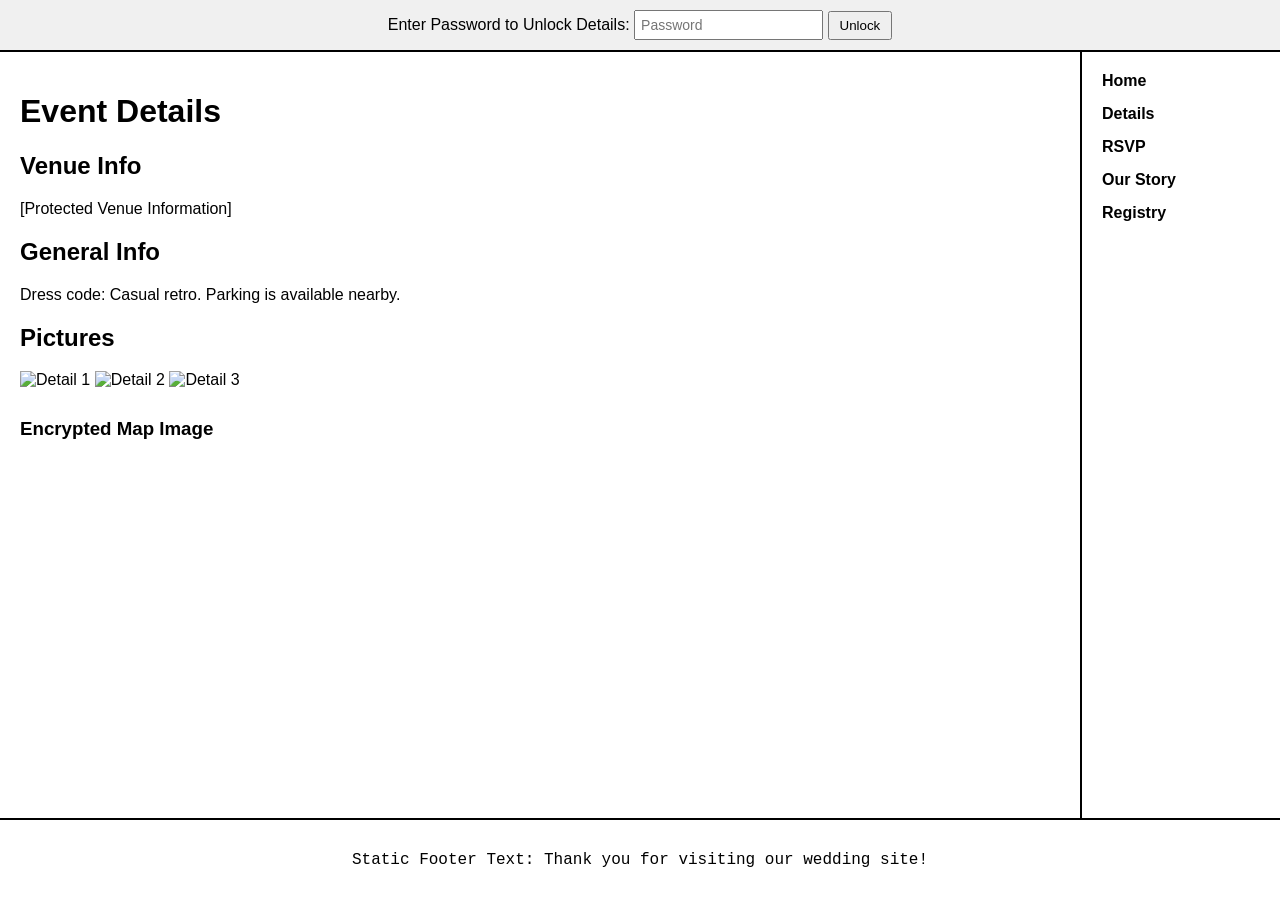
==== details.html @ a6b9a5ac "Add wedding details HTML page" ====
<!DOCTYPE html>
<html lang="en">
<head>
  <meta charset="UTF-8">
  <title>Wedding - Details</title>
  <link rel="stylesheet" href="style.css">
</head>
<body>

  <div id="pass-bar">
    <label for="site-password">Enter Password to Unlock Details: </label>
    <input type="password" id="site-password" placeholder="Password">
    <button onclick="unlockPage()">Unlock</button>
    <span id="pass-status"></span>
  </div>

  <div class="container">
    <main class="main-content">
      <h1 class="font-header">Event Details</h1>

      <!-- Encrypted Venue Section -->
      <section>
        <h2>Venue Info</h2>
        <!-- DUMMY TEXT: Paste encrypted venue JSON string here -->
        <p data-encrypted='{"iv":"DUMMY_IV_HERE","data":"DUMMY_DATA_HERE"}'>[Protected Venue Information]</p>
      </section>

      <!-- Unencrypted Section -->
      <section>
        <h2>General Info</h2>
        <p>Dress code: Casual retro. Parking is available nearby.</p>
      </section>

      <h2>Pictures</h2>
      <!-- 3 Unencrypted Pictures -->
      <img src="detail1.jpg" alt="Detail 1">
      <img src="detail2.jpg" alt="Detail 2">
      <img src="detail3.jpg" alt="Detail 3">

      <!-- 1 Encrypted Picture (Requires Base64 Encrypted String) -->
      <h3>Encrypted Map Image</h3>
      <!-- DUMMY TEXT: Replace JSON payload with output from encrypt-tool.html for Base64 image -->
      <img data-encrypted-img='{"iv":"DUMMY_IV_HERE","data":"DUMMY_DATA_HERE"}' src="[data-uri]" alt="Encrypted Venue Map">
    </main>

    <nav class="sidebar">
      <ul>
        <li><a href="index.html">Home</a></li>
        <li><a href="details.html">Details</a></li>
        <li><a href="rsvp.html">RSVP</a></li>
        <li><a href="story.html">Our Story</a></li>
        <li><a href="registry.html">Registry</a></li>
      </ul>
    </nav>
  </div>

  <footer>
    <p>Static Footer Text: Thank you for visiting our wedding site!</p>
  </footer>

  <script src="script.js"></script>
</body>
</html>
---- style.css ----
/* Layout & Base Styles */
* {
  box-sizing: border-box;
}

body {
  margin: 0;
  padding: 0;
  font-family: Arial, sans-serif; /* CHANGE FONT HERE */
  background-color: #ffffff; /* White background */
  color: #000000;
  display: flex;
  flex-direction: column;
  min-height: 100vh;
}

/* Password Modal Bar */
#pass-bar {
  background-color: #f0f0f0;
  border-bottom: 2px solid #000;
  padding: 10px;
  text-align: center;
}

#pass-bar input {
  padding: 5px;
  font-size: 14px;
}

#pass-bar button {
  padding: 5px 10px;
  cursor: pointer;
}

/* Main Container: Left Content, Right Navigation */
.container {
  display: flex;
  flex: 1;
}

.main-content {
  flex: 1;
  padding: 20px;
}

/* Sidebar Navigation Menu */
.sidebar {
  width: 200px;
  border-left: 2px solid #000;
  padding: 20px;
  background-color: #ffffff;
}

.sidebar ul {
  list-style-type: none;
  padding: 0;
  margin: 0;
}

.sidebar li {
  margin-bottom: 15px;
}

.sidebar a {
  text-decoration: none;
  color: #000000;
  font-weight: bold;
}

.sidebar a:hover {
  text-decoration: underline;
}

/* Custom MS-Paint Typography Utility Classes */
.font-header {
  font-family: 'Comic Sans MS', 'Chalkboard SE', cursive, sans-serif; /* EDITABLE FONT */
  font-size: 32px; /* EDITABLE SIZE */
}

.font-subtext {
  font-family: 'Courier New', Courier, monospace; /* EDITABLE FONT */
  font-size: 18px; /* EDITABLE SIZE */
}

/* Responsive Images */
img {
  max-width: 100%;
  height: auto;
  margin-bottom: 10px;
}

/* Footer */
footer {
  border-top: 2px solid #000;
  padding: 15px;
  text-align: center;
  background-color: #ffffff;
  font-family: 'Courier New', Courier, monospace;
}
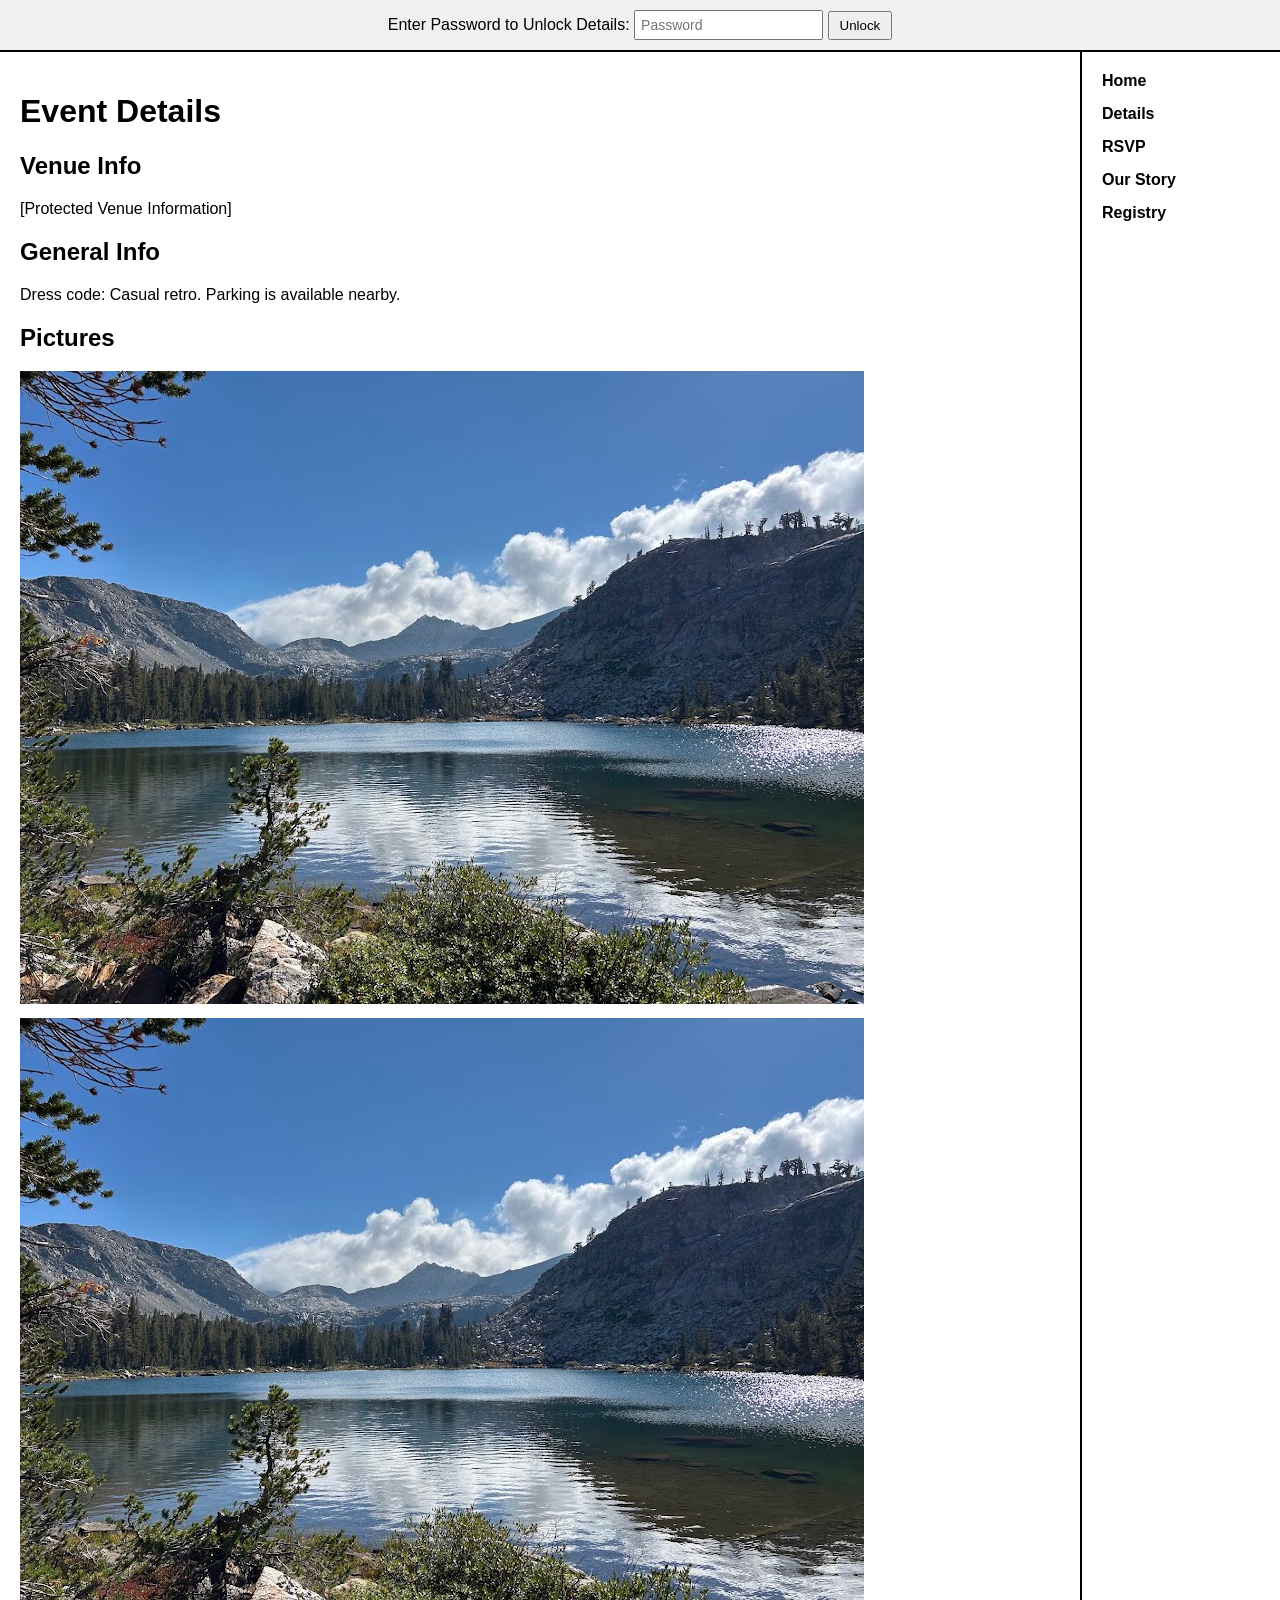
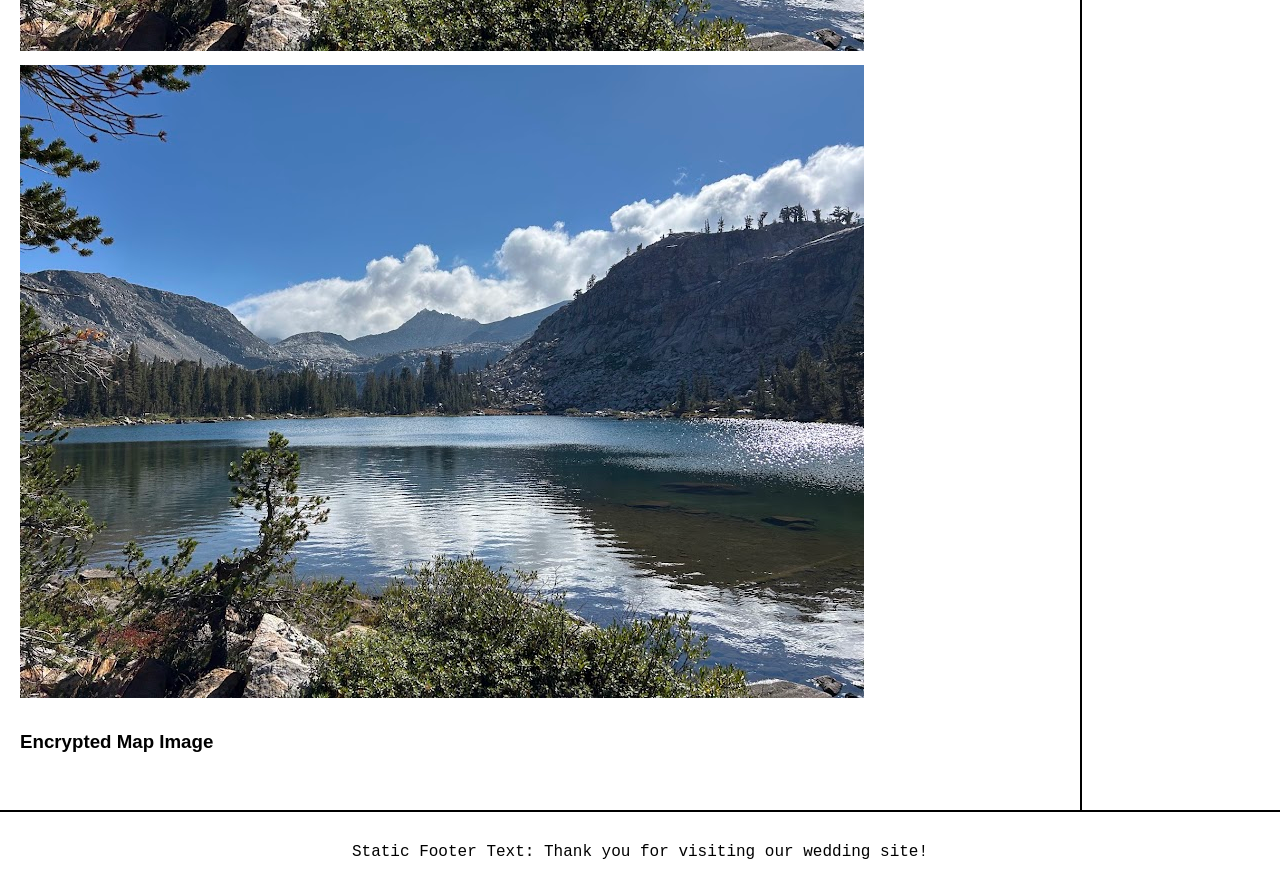
==== commit 7430250a: "Update dummy encrypted venue information in details.html" ====
--- a/details.html
+++ b/details.html
@@ -22,7 +22,7 @@
       <section>
         <h2>Venue Info</h2>
         <!-- DUMMY TEXT: Paste encrypted venue JSON string here -->
-        <p data-encrypted='{"iv":"DUMMY_IV_HERE","data":"DUMMY_DATA_HERE"}'>[Protected Venue Information]</p>
+        <p data-encrypted='{"iv":"LflDj4bqWorZQ7IU","data":"HFfNokY4lGHJoN96CZAenCfVrzUKKDgh/pLfmUnz7u5D6G8="}'>[Protected Venue Information]</p>
       </section>
 
       <!-- Unencrypted Section -->
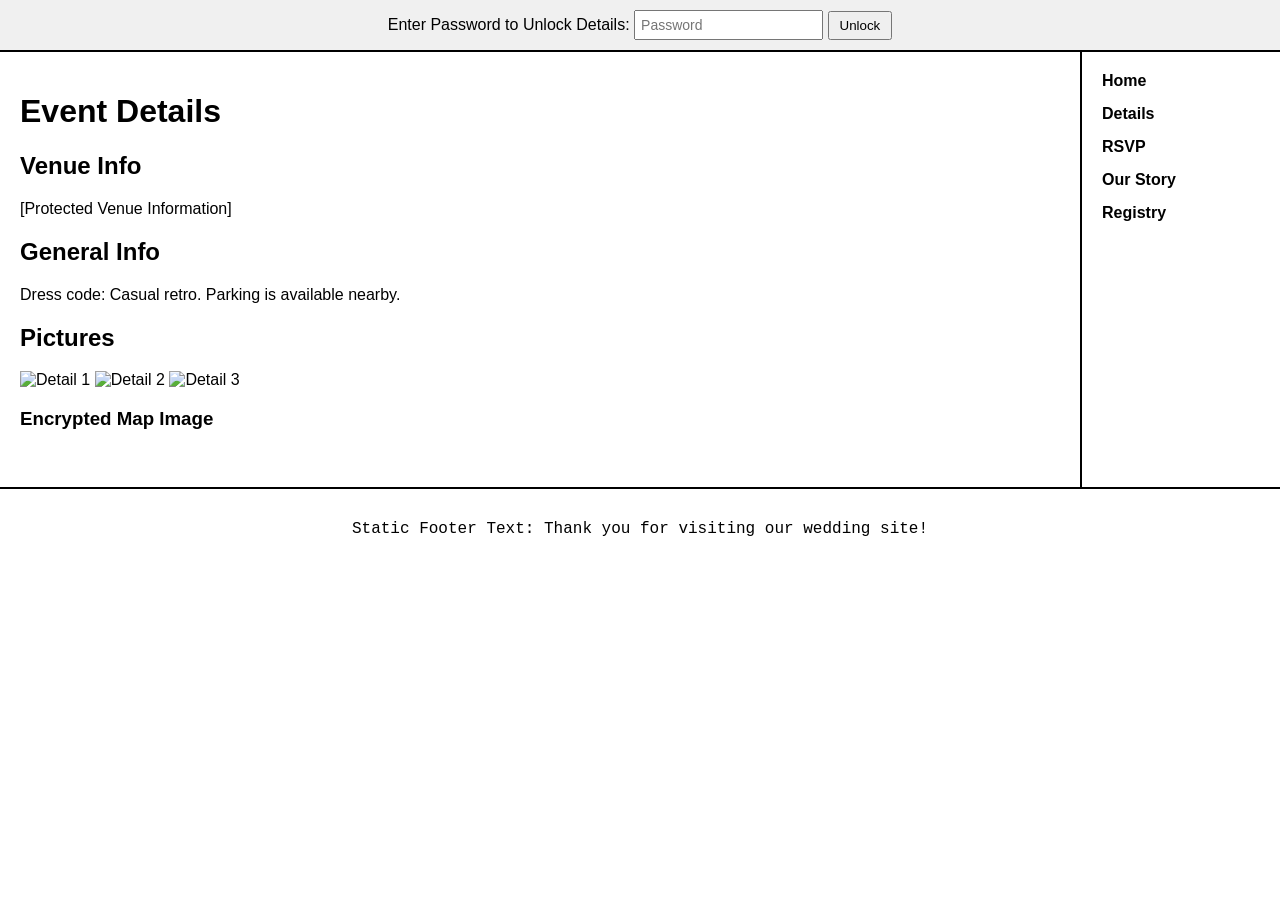
==== commit 7a4b3832: "Update details image paths for Pictures/Examples directory" ====
--- a/details.html
+++ b/details.html
@@ -6,58 +6,27 @@
   <link rel="stylesheet" href="style.css">
 </head>
 <body>
-
   <div id="pass-bar">
     <label for="site-password">Enter Password to Unlock Details: </label>
     <input type="password" id="site-password" placeholder="Password">
     <button onclick="unlockPage()">Unlock</button>
     <span id="pass-status"></span>
   </div>
-
   <div class="container">
     <main class="main-content">
       <h1 class="font-header">Event Details</h1>
-
-      <!-- Encrypted Venue Section -->
-      <section>
-        <h2>Venue Info</h2>
-        <!-- DUMMY TEXT: Paste encrypted venue JSON string here -->
-        <p data-encrypted='{"iv":"LflDj4bqWorZQ7IU","data":"HFfNokY4lGHJoN96CZAenCfVrzUKKDgh/pLfmUnz7u5D6G8="}'>[Protected Venue Information]</p>
-      </section>
-
-      <!-- Unencrypted Section -->
-      <section>
-        <h2>General Info</h2>
-        <p>Dress code: Casual retro. Parking is available nearby.</p>
-      </section>
-
+      <section><h2>Venue Info</h2><p data-encrypted='{"iv":"LflDj4bqWorZQ7IU","data":"HFfNokY4lGHJoN96CZAenCfVrzUKKDgh/pLfmUnz7u5D6G8="}'>[Protected Venue Information]</p></section>
+      <section><h2>General Info</h2><p>Dress code: Casual retro. Parking is available nearby.</p></section>
       <h2>Pictures</h2>
-      <!-- 3 Unencrypted Pictures -->
-      <img src="detail1.jpg" alt="Detail 1">
-      <img src="detail2.jpg" alt="Detail 2">
-      <img src="detail3.jpg" alt="Detail 3">
-
-      <!-- 1 Encrypted Picture (Requires Base64 Encrypted String) -->
+      <img src="Pictures/Examples/detail1.jpg" alt="Detail 1">
+      <img src="Pictures/Examples/detail2.jpg" alt="Detail 2">
+      <img src="Pictures/Examples/detail3.jpg" alt="Detail 3">
       <h3>Encrypted Map Image</h3>
-      <!-- DUMMY TEXT: Replace JSON payload with output from encrypt-tool.html for Base64 image -->
       <img data-encrypted-img='{"iv":"DUMMY_IV_HERE","data":"DUMMY_DATA_HERE"}' src="[data-uri]" alt="Encrypted Venue Map">
     </main>
-
-    <nav class="sidebar">
-      <ul>
-        <li><a href="index.html">Home</a></li>
-        <li><a href="details.html">Details</a></li>
-        <li><a href="rsvp.html">RSVP</a></li>
-        <li><a href="story.html">Our Story</a></li>
-        <li><a href="registry.html">Registry</a></li>
-      </ul>
-    </nav>
+    <nav class="sidebar"><ul><li><a href="index.html">Home</a></li><li><a href="details.html">Details</a></li><li><a href="rsvp.html">RSVP</a></li><li><a href="story.html">Our Story</a></li><li><a href="registry.html">Registry</a></li></ul></nav>
   </div>
-
-  <footer>
-    <p>Static Footer Text: Thank you for visiting our wedding site!</p>
-  </footer>
-
+  <footer><p>Static Footer Text: Thank you for visiting our wedding site!</p></footer>
   <script src="script.js"></script>
 </body>
 </html>
--- a/style.css
+++ b/style.css
@@ -1,99 +1,22 @@
-/* Layout & Base Styles */
-* {
-  box-sizing: border-box;
-}
+/* Layout & base styles */
+* { box-sizing: border-box; }
+body { margin: 0; padding: 0; font-family: Arial, sans-serif; background: #fff; color: #000; min-height: 100vh; }
+#pass-bar { background: #f0f0f0; border-bottom: 2px solid #000; padding: 10px; text-align: center; }
+#pass-bar input { padding: 5px; font-size: 14px; }
+#pass-bar button { padding: 5px 10px; cursor: pointer; }
+.container { display: flex; min-width: 0; }
+.main-content { flex: 1; min-width: 0; padding: 20px; overflow: hidden; }
+.sidebar { width: 200px; flex: 0 0 200px; border-left: 2px solid #000; padding: 20px; background: #fff; }
+.sidebar ul { list-style: none; padding: 0; margin: 0; }
+.sidebar li { margin-bottom: 15px; }
+.sidebar a { text-decoration: none; color: #000; font-weight: bold; }
+.font-header { font-family: 'Comic Sans MS', 'Chalkboard SE', cursive, sans-serif; font-size: 32px; }
+.font-subtext { font-family: 'Courier New', Courier, monospace; font-size: 18px; }
 
-body {
-  margin: 0;
-  padding: 0;
-  font-family: Arial, sans-serif; /* CHANGE FONT HERE */
-  background-color: #ffffff; /* White background */
-  color: #000000;
-  display: flex;
-  flex-direction: column;
-  min-height: 100vh;
-}
-
-/* Password Modal Bar */
-#pass-bar {
-  background-color: #f0f0f0;
-  border-bottom: 2px solid #000;
-  padding: 10px;
-  text-align: center;
-}
-
-#pass-bar input {
-  padding: 5px;
-  font-size: 14px;
-}
-
-#pass-bar button {
-  padding: 5px 10px;
-  cursor: pointer;
-}
-
-/* Main Container: Left Content, Right Navigation */
-.container {
-  display: flex;
-  flex: 1;
-}
-
-.main-content {
-  flex: 1;
-  padding: 20px;
-}
-
-/* Sidebar Navigation Menu */
-.sidebar {
-  width: 200px;
-  border-left: 2px solid #000;
-  padding: 20px;
-  background-color: #ffffff;
-}
-
-.sidebar ul {
-  list-style-type: none;
-  padding: 0;
-  margin: 0;
-}
-
-.sidebar li {
-  margin-bottom: 15px;
-}
-
-.sidebar a {
-  text-decoration: none;
-  color: #000000;
-  font-weight: bold;
-}
-
-.sidebar a:hover {
-  text-decoration: underline;
-}
-
-/* Custom MS-Paint Typography Utility Classes */
-.font-header {
-  font-family: 'Comic Sans MS', 'Chalkboard SE', cursive, sans-serif; /* EDITABLE FONT */
-  font-size: 32px; /* EDITABLE SIZE */
-}
-
-.font-subtext {
-  font-family: 'Courier New', Courier, monospace; /* EDITABLE FONT */
-  font-size: 18px; /* EDITABLE SIZE */
-}
-
-/* Responsive Images */
-img {
-  max-width: 100%;
-  height: auto;
-  margin-bottom: 10px;
-}
-
-/* Footer */
-footer {
-  border-top: 2px solid #000;
-  padding: 15px;
-  text-align: center;
-  background-color: #ffffff;
-  font-family: 'Courier New', Courier, monospace;
-}
+/* Rows are independent: fixed rows wrap; fill rows stop at the content edge. */
+.image-row { display: flex; flex-wrap: wrap; align-items: flex-start; gap: 12px; width: 100%; margin: 20px 0; }
+.image-row .encrypted-image-stack { display: none; }
+.memory-tile { flex: 0 0 180px; width: 180px; }
+.memory-tile img { display: block; width: 100%; height: 135px; object-fit: cover; background: #eee; }
+footer { border-top: 2px solid #000; padding: 15px; text-align: center; background: #fff; font-family: 'Courier New', Courier, monospace; }
+@media (max-width: 700px) { .container { flex-direction: column; } .sidebar { width: 100%; border-left: 0; border-top: 2px solid #000; } .memory-tile { flex-basis: 140px; width: 140px; } .memory-tile img { height: 105px; } }
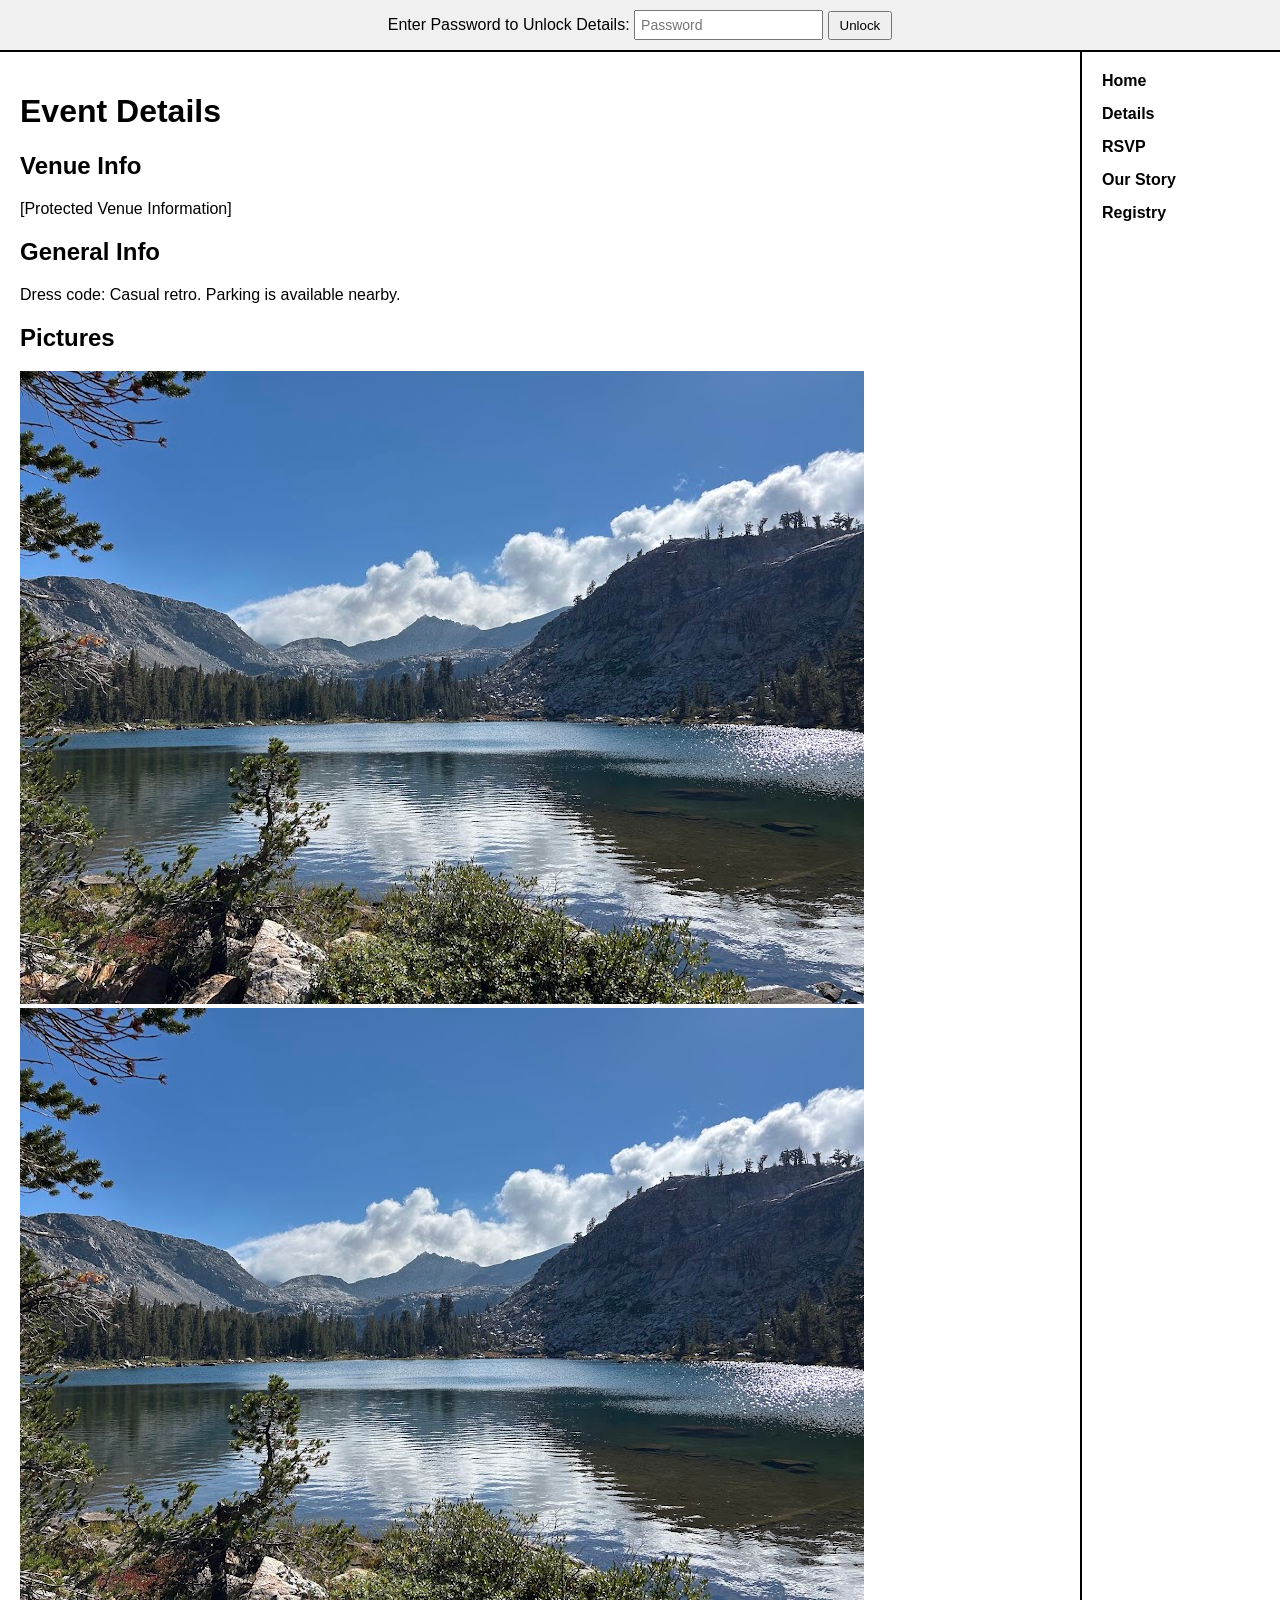
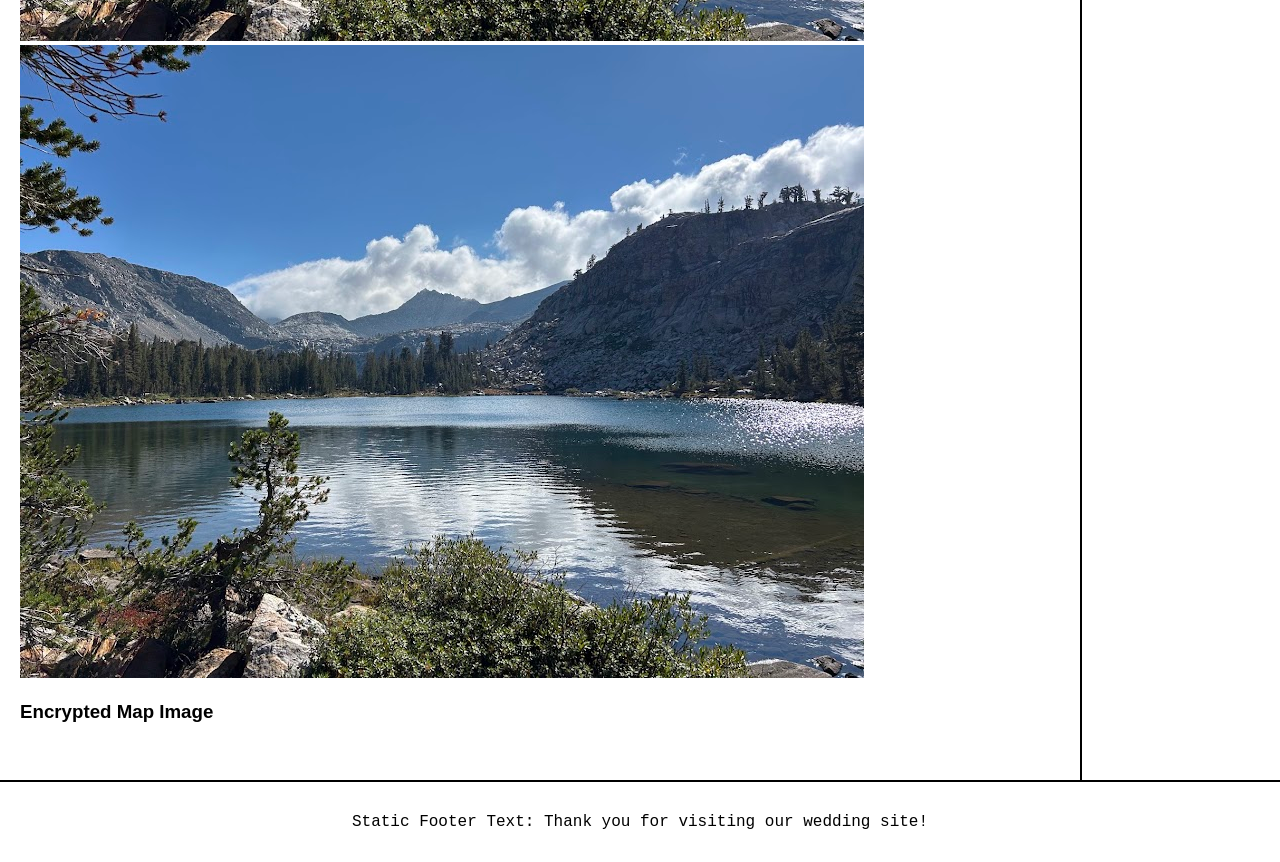
==== commit 64545718: "Fix: correct image paths in details.html" ====
--- a/details.html
+++ b/details.html
@@ -18,9 +18,9 @@
       <section><h2>Venue Info</h2><p data-encrypted='{"iv":"LflDj4bqWorZQ7IU","data":"HFfNokY4lGHJoN96CZAenCfVrzUKKDgh/pLfmUnz7u5D6G8="}'>[Protected Venue Information]</p></section>
       <section><h2>General Info</h2><p>Dress code: Casual retro. Parking is available nearby.</p></section>
       <h2>Pictures</h2>
-      <img src="Pictures/Examples/detail1.jpg" alt="Detail 1">
-      <img src="Pictures/Examples/detail2.jpg" alt="Detail 2">
-      <img src="Pictures/Examples/detail3.jpg" alt="Detail 3">
+      <img src="detail1.jpg" alt="Detail 1">
+      <img src="detail2.jpg" alt="Detail 2">
+      <img src="detail3.jpg" alt="Detail 3">
       <h3>Encrypted Map Image</h3>
       <img data-encrypted-img='{"iv":"DUMMY_IV_HERE","data":"DUMMY_DATA_HERE"}' src="[data-uri]" alt="Encrypted Venue Map">
     </main>
